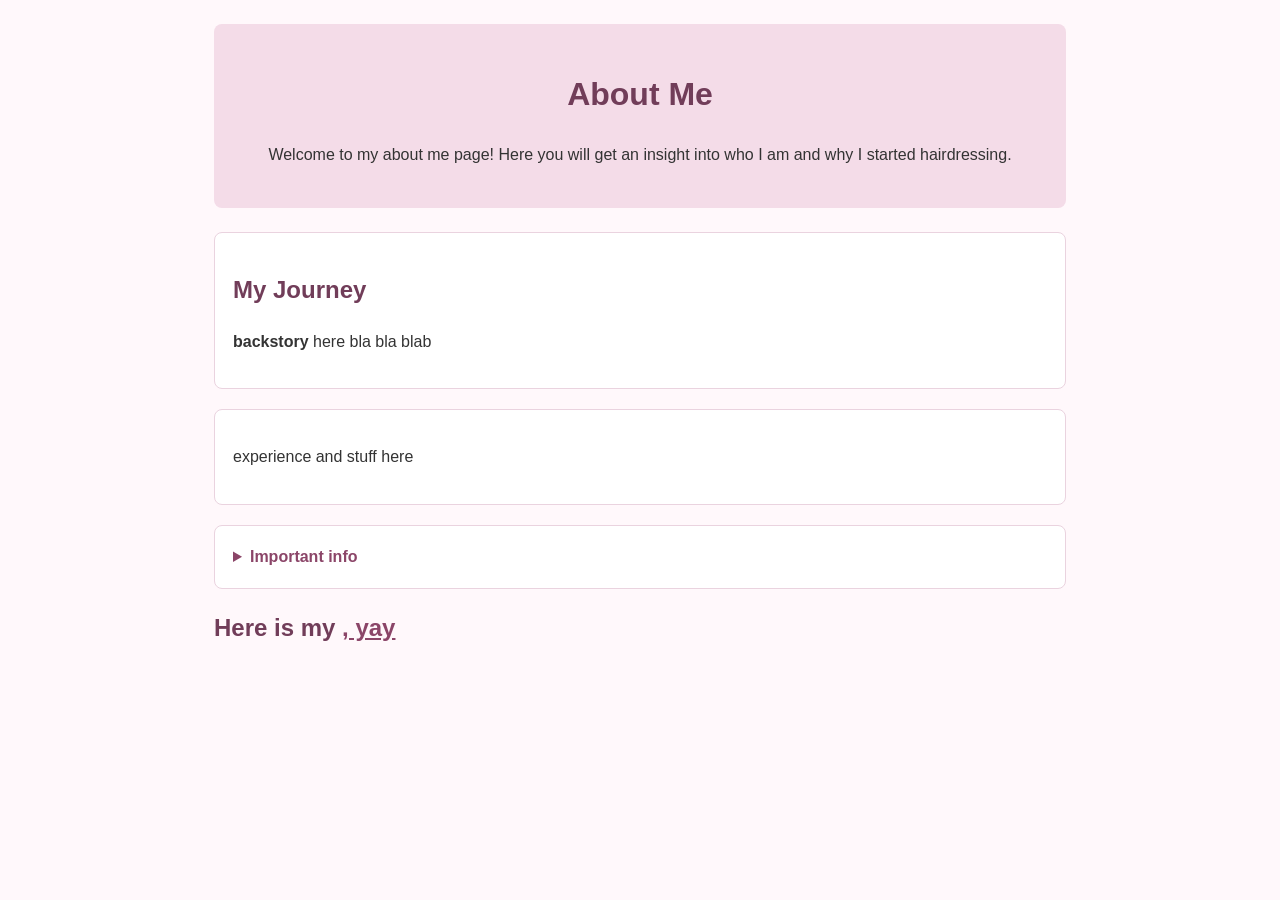
==== about.html @ 0631fb88 "Update about.html" ====
<!DOCTYPE html>
<html>
    <head>
        <link rel="stylesheet" href="about.css">
        <meta charset ="UTF-8">
        <title>About Page</title>
    </head>
    <body>
        <header>
            <h1>About Me </h1>
        <p> Welcome to my about me page! Here you will get an insight into who I am and why I started hairdressing. </p>
        </header>
        <section>
            <h2> My Journey</h2>
            <p> <strong>backstory </strong> here bla bla blab</p>
        </section>

        <section>
            <p> experience and stuff here</p>
        </section>

        <details>
            <summary> Important info </summary>
            <p> important stuff idk </p>
        </details>

        <h2> Here is my <a href= blog.html blog </a> , yay </h2>
    </body>
</html>
---- about.css ----
/* Basic styling for the about page */
* {
    box-sizing: border-box;
}

body {
    max-width: 900px;
    margin: 0 auto;
    padding: 24px;
    font-family: Arial, sans-serif;
    line-height: 1.6;
    color: #333;
    background-color: #fff8fb;
}

header {
    margin-bottom: 24px;
    padding: 24px;
    text-align: center;
    background-color: #f4dce8;
    border-radius: 8px;
}

h1, h2 {
    color: #713d59;
}

section, details {
    margin-bottom: 20px;
    padding: 18px;
    background-color: #fff;
    border: 1px solid #ead3df;
    border-radius: 8px;
}

summary {
    color: #8b4568;
    cursor: pointer;
    font-weight: bold;
}

a {
    color: #8b4568;
}

a:hover {
    color: #54263f;
}
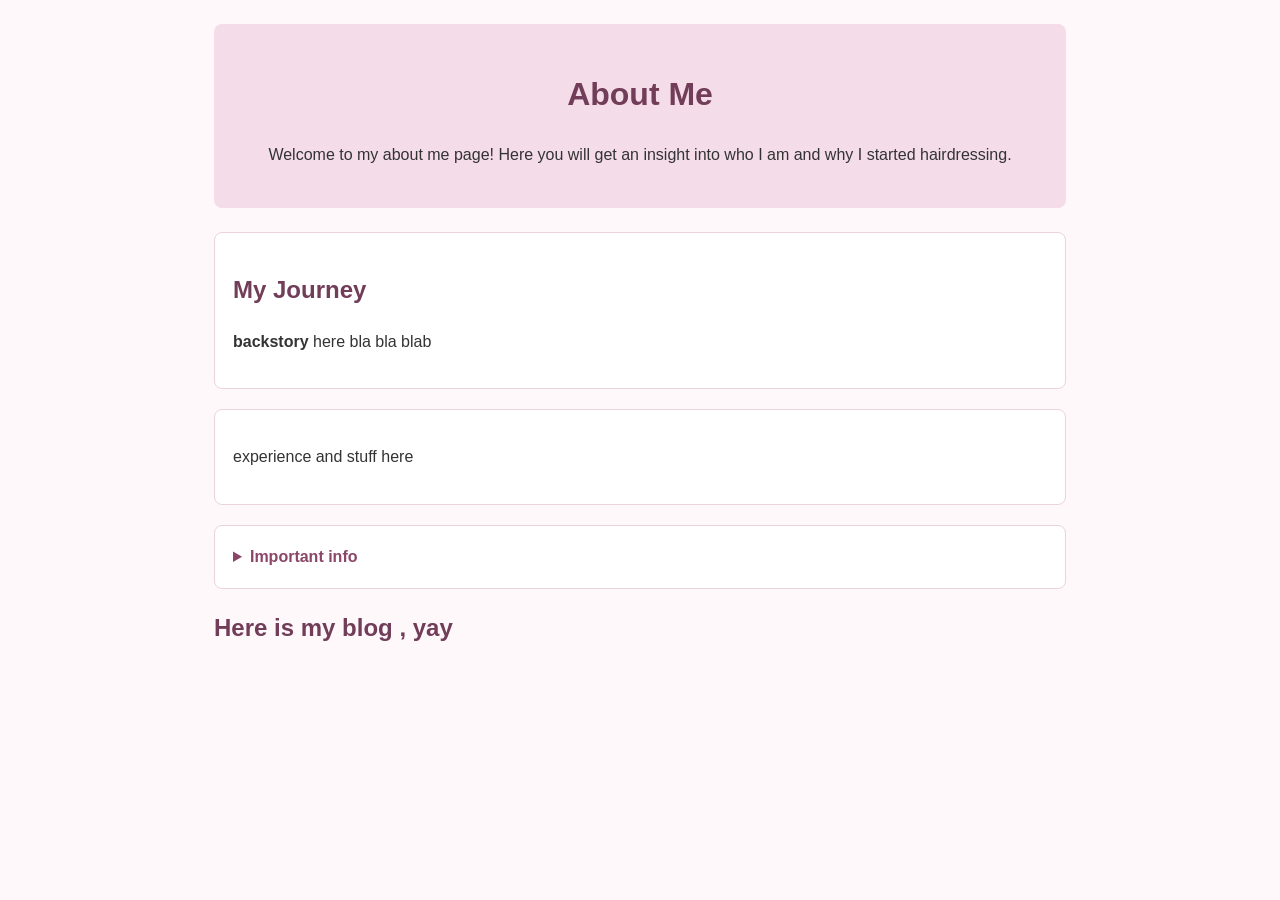
==== commit 9f7ce157: "Update about.html" ====
--- a/about.html
+++ b/about.html
@@ -24,7 +24,7 @@
             <p> important stuff idk </p>
         </details>
 
-        <h2> Here is my <a href= blog.html blog </a> , yay </h2>
+        <h2> Here is my <a href= blog.html > </a> blog </a> , yay </h2>
     </body>
 </html>
 
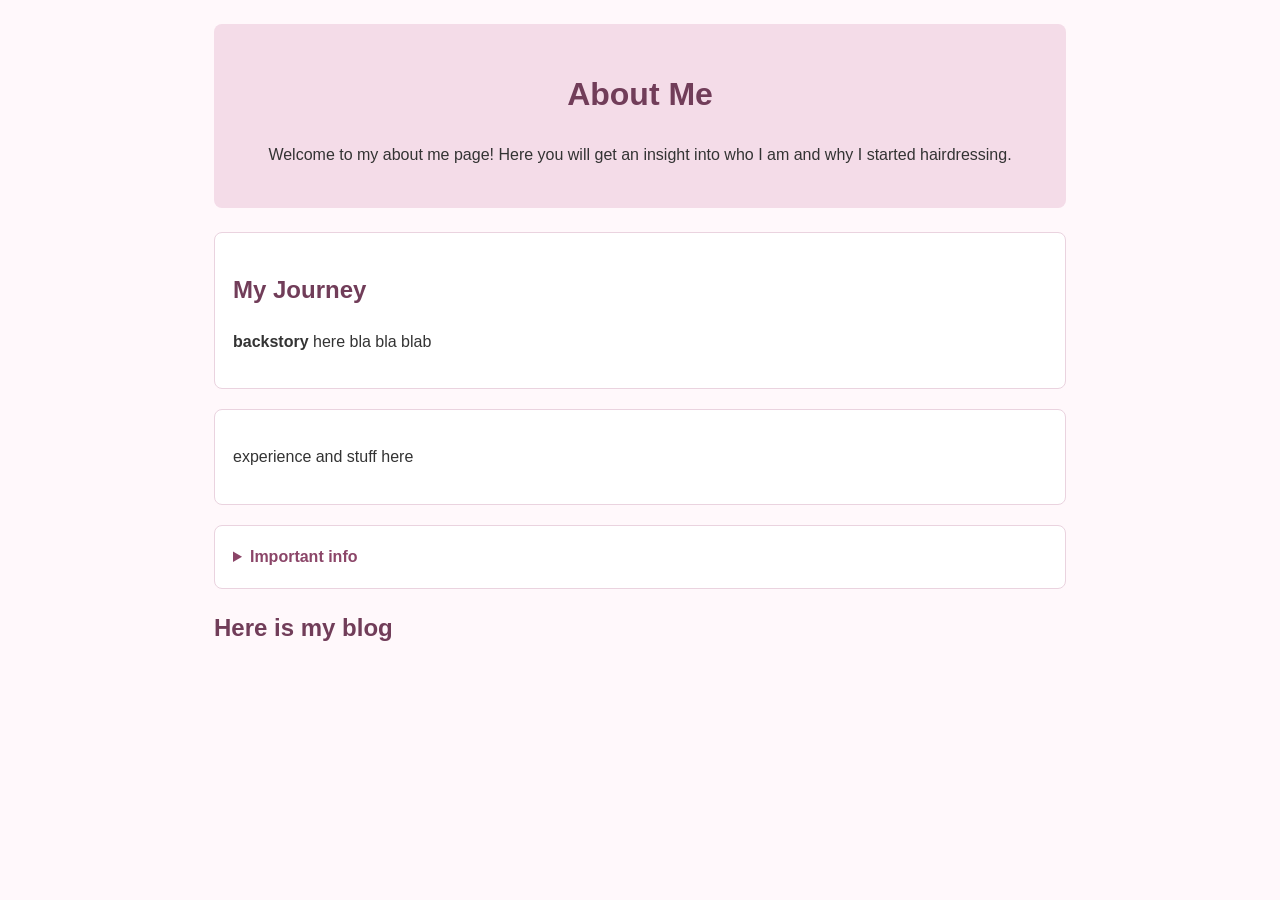
==== commit 706a412b: "Update about.html" ====
--- a/about.html
+++ b/about.html
@@ -24,7 +24,7 @@
             <p> important stuff idk </p>
         </details>
 
-        <h2> Here is my <a href= blog.html > </a> blog </a> , yay </h2>
+        <h2> Here is my <a href= blog.html > </a> blog </h2>
     </body>
 </html>
 
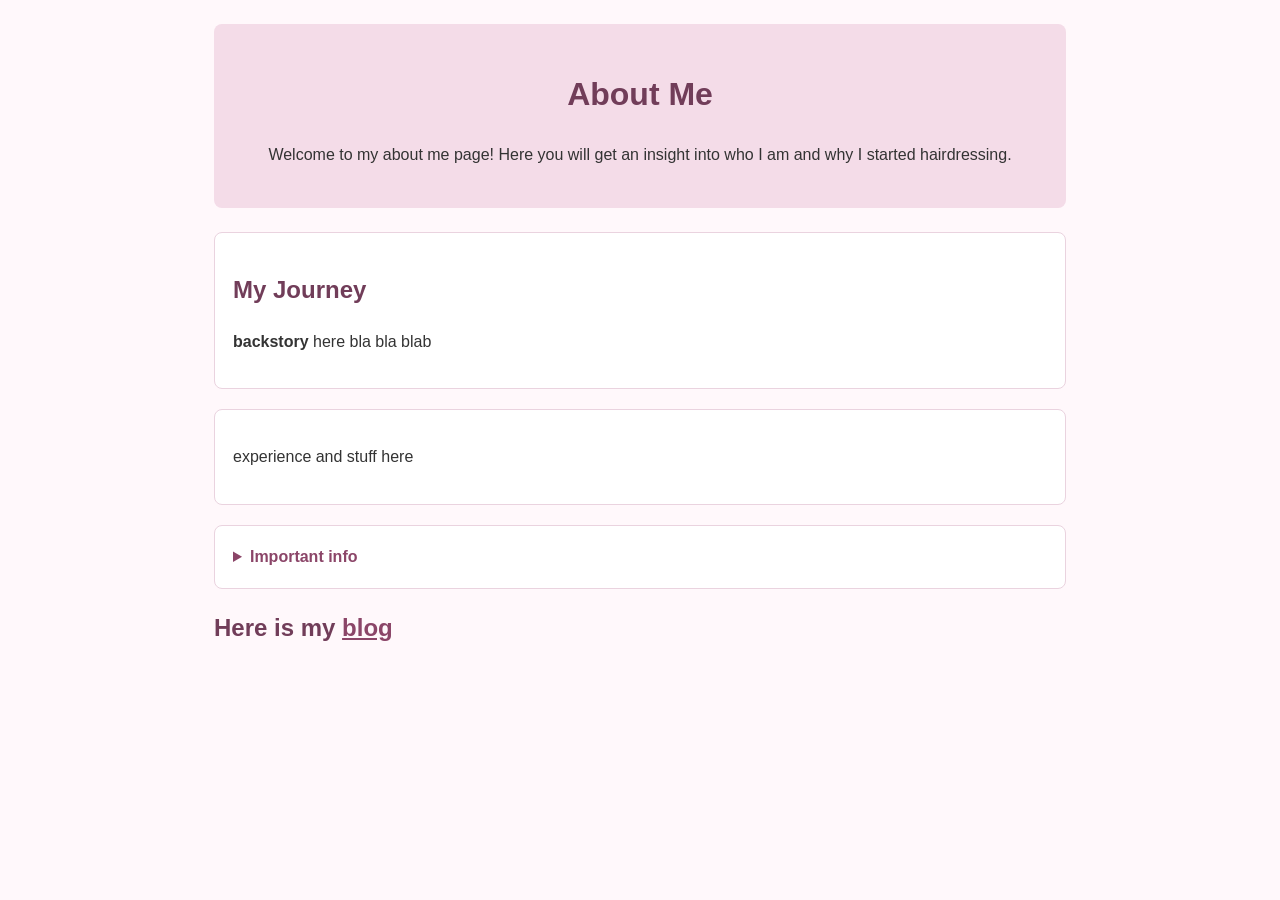
==== commit 47e58712: "Update about.html" ====
--- a/about.html
+++ b/about.html
@@ -24,7 +24,7 @@
             <p> important stuff idk </p>
         </details>
 
-        <h2> Here is my <a href= blog.html > </a> blog </h2>
+        <h2> Here is my <a href= blog.html > blog </a> </h2>
     </body>
 </html>
 
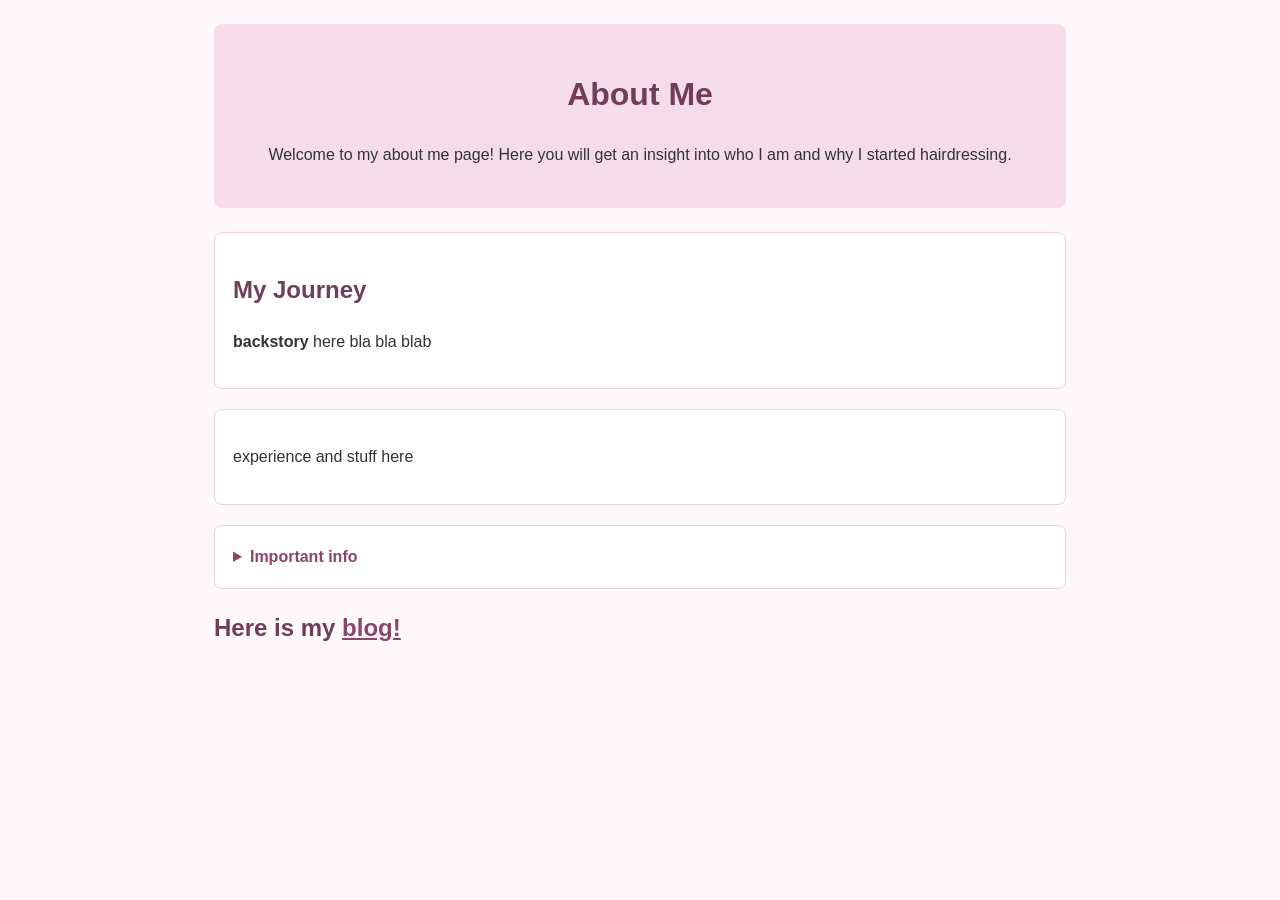
==== commit 7c0d8519: "Update about.html" ====
--- a/about.html
+++ b/about.html
@@ -24,7 +24,7 @@
             <p> important stuff idk </p>
         </details>
 
-        <h2> Here is my <a href= blog.html > blog </a> </h2>
+        <h2> Here is my <a href= blog.html > blog! </a> </h2>
     </body>
 </html>
 
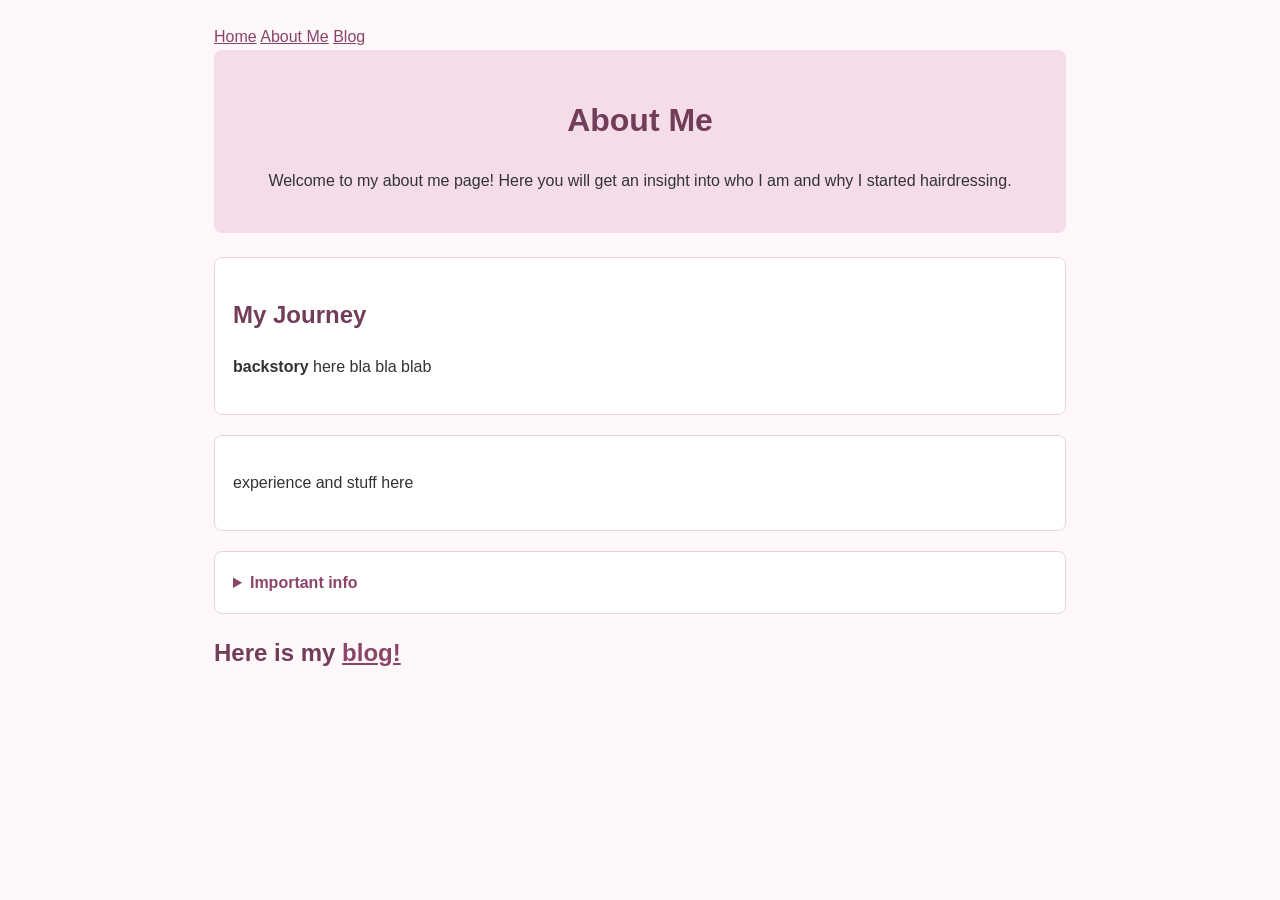
==== commit c0d66678: "Update about.html" ====
--- a/about.html
+++ b/about.html
@@ -6,6 +6,11 @@
         <title>About Page</title>
     </head>
     <body>
+        <nav>
+    <a href="index2.html">Home</a>
+    <a href="about.html">About Me</a>
+    <a href="blog.html">Blog</a>
+        </nav>
         <header>
             <h1>About Me </h1>
         <p> Welcome to my about me page! Here you will get an insight into who I am and why I started hairdressing. </p>
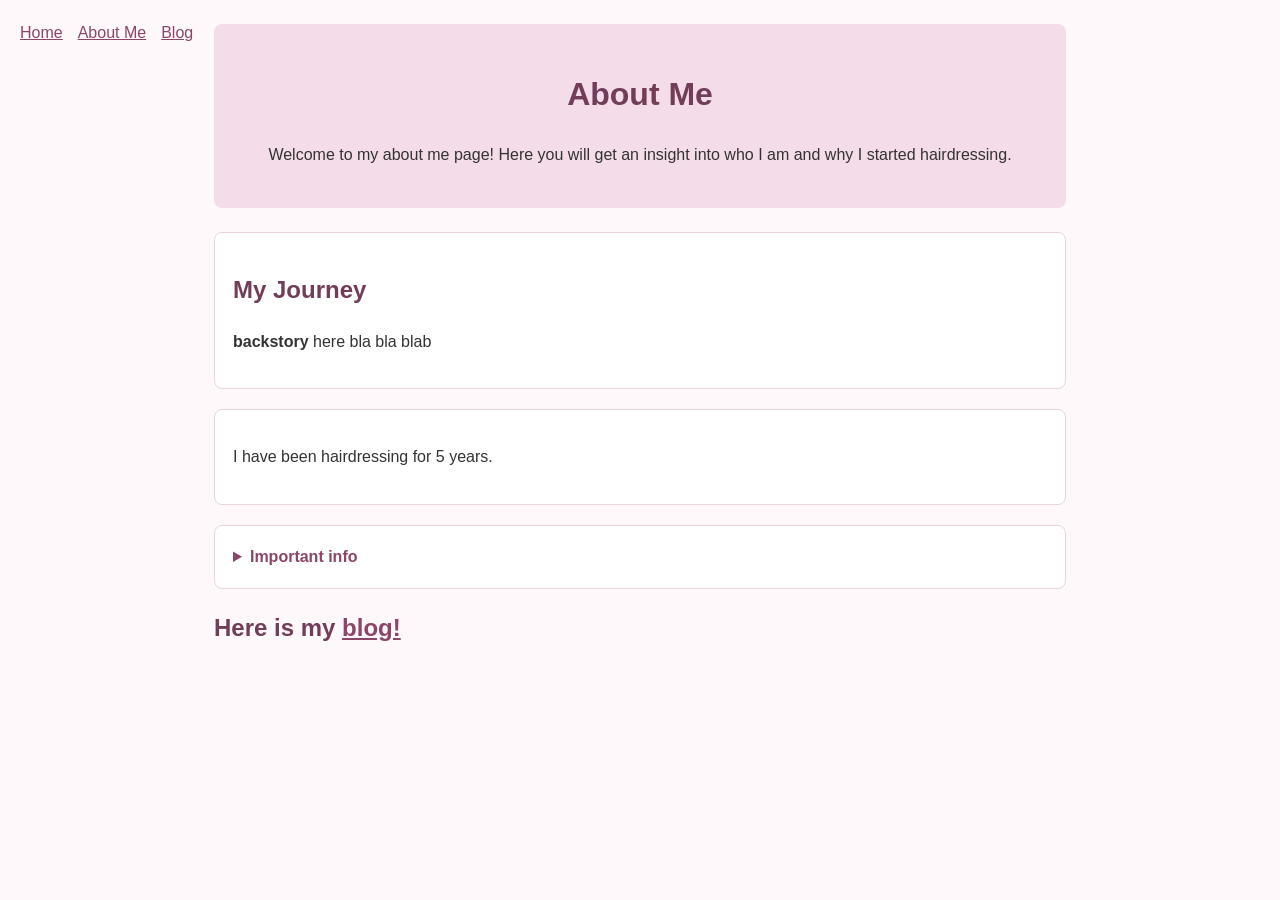
==== commit 209e9976: "Update about.html" ====
--- a/about.html
+++ b/about.html
@@ -7,7 +7,7 @@
     </head>
     <body>
         <nav>
-    <a href="index2.html">Home</a>
+    <a href="index.html">Home</a>
     <a href="about.html">About Me</a>
     <a href="blog.html">Blog</a>
         </nav>
@@ -21,7 +21,7 @@
         </section>
 
         <section>
-            <p> experience and stuff here</p>
+            <p> I have been hairdressing for 5 years.</p>
         </section>
 
         <details>
--- a/about.css
+++ b/about.css
@@ -46,3 +46,13 @@
 a:hover {
     color: #54263f;
 }
+
+nav {
+    position: absolute;
+    top: 20px;
+    left: 20px;
+    display: flex;
+    justify-content: flex-start;
+    gap: 15px;
+    text-align: left;
+}
